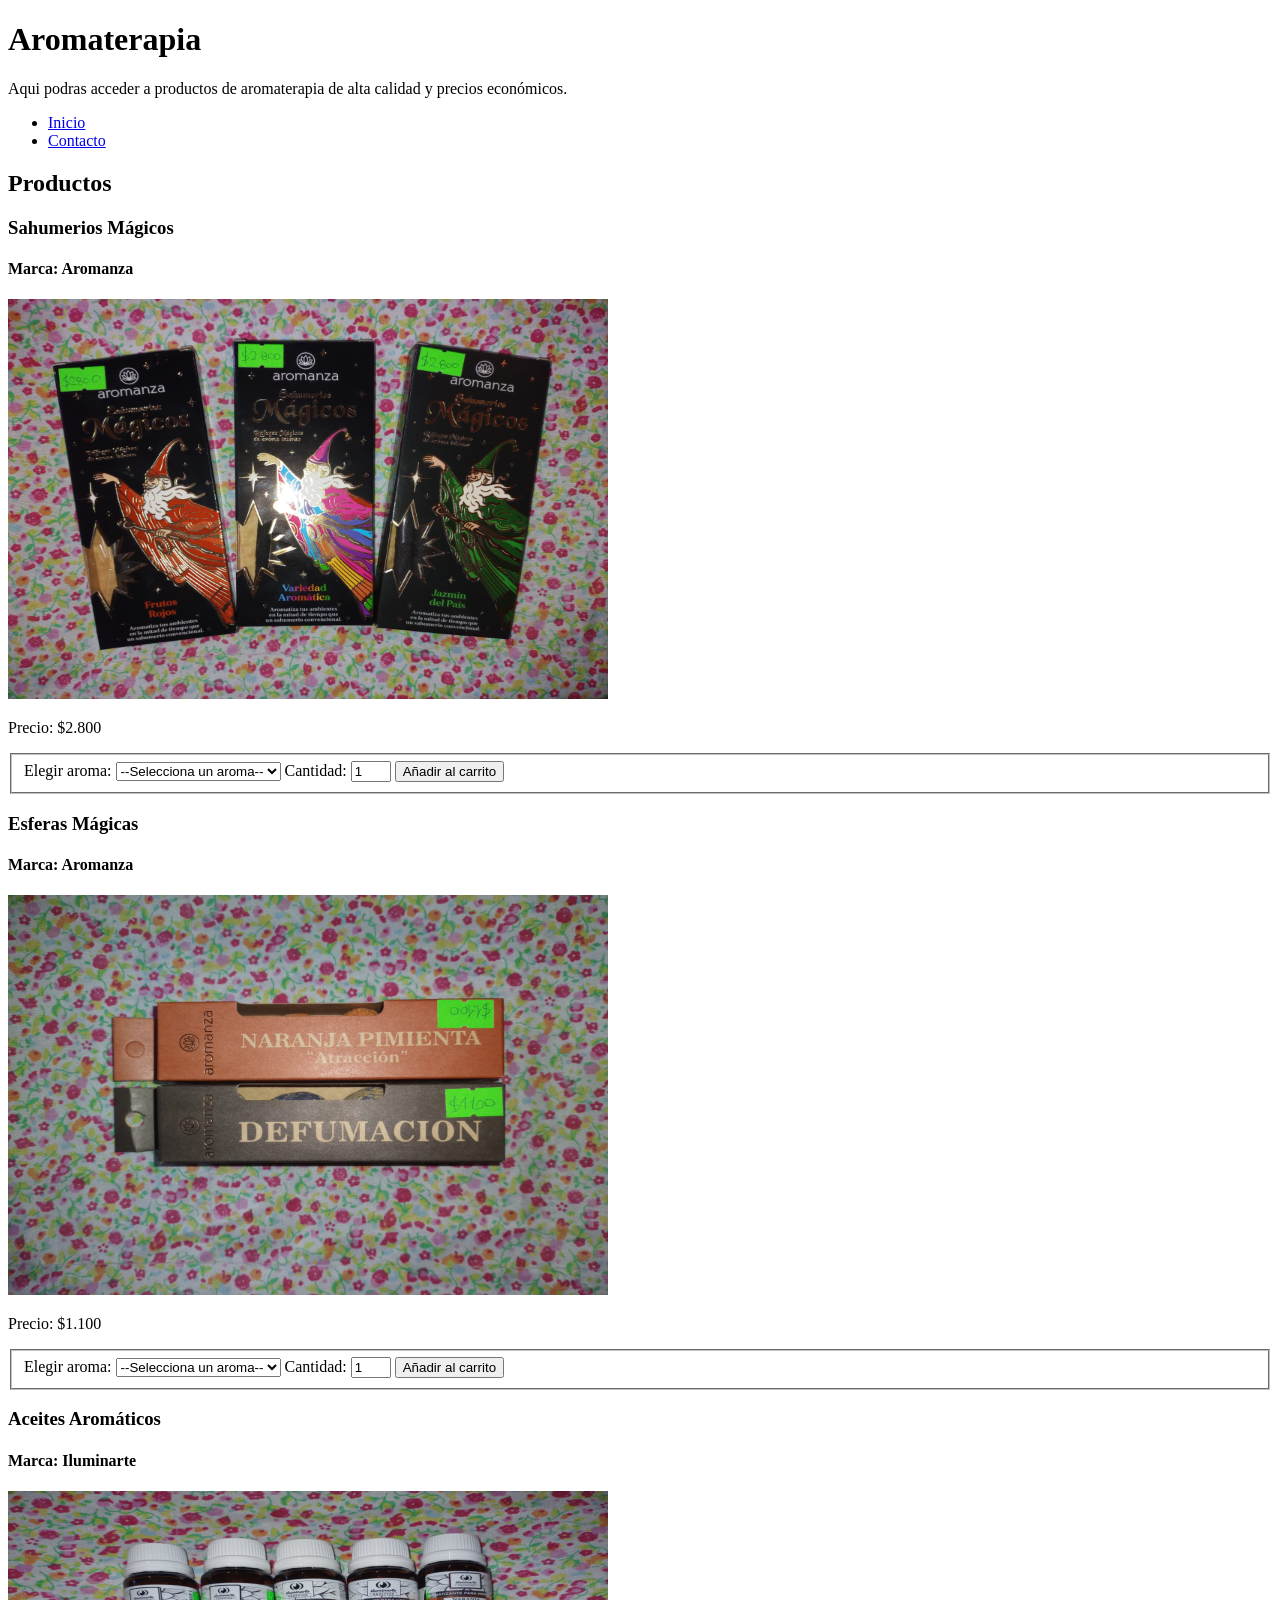
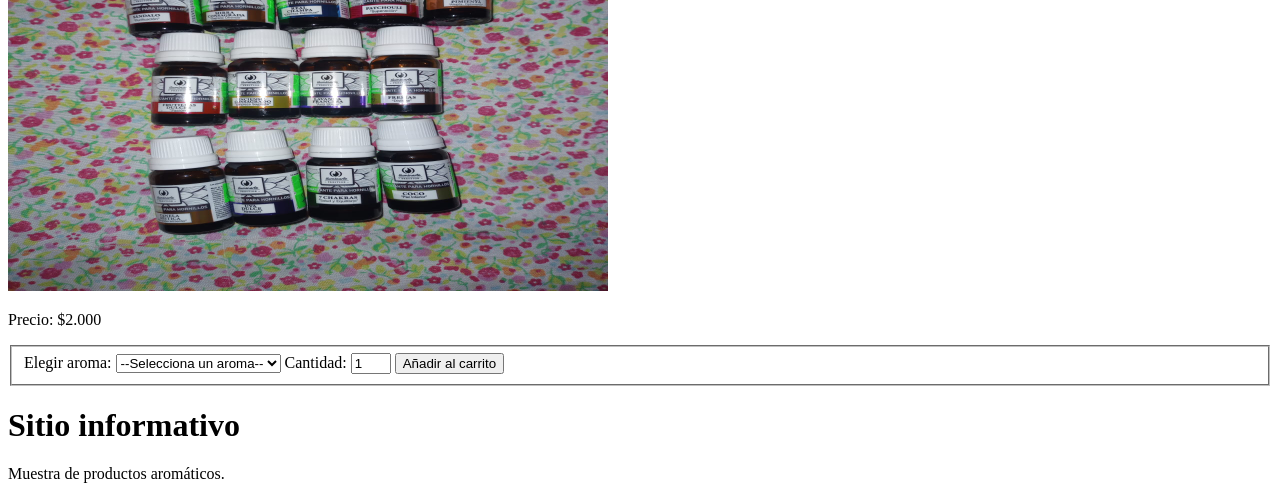
==== index.html @ 1c5d3e6c "Agregado de imagenes, uso de forms, labels e inputs" ====
<!doctype html>
<html lang="en">
  <head>
    <meta charset="UTF-8" />
    <meta name="viewport" content="width=device-width, initial-scale=1.0" />
    <title>Home</title>
  </head>
  <body>
    <header>
      <h1>Aromaterapia</h1>
      <p>
        Aqui podras acceder a productos de aromaterapia de alta calidad y
        precios económicos.
      </p>
      <nav>
        <ul>
          <li>
            <a href="./index.html">Inicio</a>
          </li>
          <li>
            <a href="./pages/contacto.html">Contacto</a>
          </li>
        </ul>
      </nav>
    </header>

    <main>
      <!-- productos -->
      <h2>Productos</h2>
      <section>
        <h3>Sahumerios Mágicos</h3>
        <h4>Marca: Aromanza</h4>
        <img
          src="./images/sahumerios.jpeg"
          alt="Tres cajas de: Frutos rojos, Variedad aromática, Jazmin del País"
          width="600"
          height="400"
        />
        <p>Precio: $2.800</p>

        <fieldset>
          <label for="sahumerio-elegido">Elegir aroma:</label>
          <select id="sahumerio-elegido" name="sahumerio-elegido">
            <option value="">--Selecciona un aroma--</option>
            <option value="frutos-rojos">Frutos rojos</option>
            <option value="variedad">Variedad Aromática</option>
            <option value="jazmin">Jazmín del País</option>
          </select>

          <label for="cantidad-sahumerio">Cantidad:</label>
          <input
            type="number"
            id="cantidad-sahumerio"
            name="cantidad-sahumerio"
            value="1"
            min="1"
            max="5"
            required
          />

          <button>Añadir al carrito</button>
        </fieldset>
      </section>

      <section>
        <h3>Esferas Mágicas</h3>
        <h4>Marca: Aromanza</h4>
        <img
          src="./images/esferas.jpeg"
          alt="Dos cajas de esferas para sahumar de Naranja pimienta y Defumación"
          width="600"
          height="400"
        />
        <p>Precio: $1.100</p>

        <fieldset>
          <label for="esfera-elegida">Elegir aroma:</label>
          <select id="esfera-elegida" name="esfera-elegida">
            <option value="">--Selecciona un aroma--</option>
            <option value="naranja">Naranja Pimienta</option>
            <option value="defumacion">Defumación</option>
          </select>

          <label for="cantidad-esfera">Cantidad:</label>
          <input
            type="number"
            id="cantidad-esfera"
            name="cantidad-esfera"
            value="1"
            min="1"
            max="5"
            required
          />

          <button>Añadir al carrito</button>
        </fieldset>
      </section>

      <section>
        <h3>Aceites Aromáticos</h3>
        <h4>Marca: Iluminarte</h4>
        <img
          src="./images/aceites.jpeg"
          alt="Frascos de aceites esenciales de 13 aromas diferentes"
          width="600"
          height="400"
        />
        <p>Precio: $2.000</p>

        <fieldset>
          <label for="aceite-aromatico">Elegir aroma:</label>
          <select id="aceite-aromatico" name="aceite-aromatico">
            <option value="">--Selecciona un aroma--</option>
            <option value="sandalo">Sándalo</option>
            <option value="mirra">Mirra Consagrada</option>
            <option value="champa">Real Champa</option>
            <option value="patchouli">Patchouli</option>
            <option value="naranja">Naranja Pimienta</option>
            <option value="frutilla">Frutillas Dulces</option>
            <option value="incienso">Incienso Consagrado</option>
            <option value="lavanda">Lavanda Francesa</option>
            <option value="fresias">Fresias</option>
            <option value="canela">Canela Mistica</option>
            <option value="uva">Uva Dulce</option>
            <option value="7chakras">7 Chakras</option>
            <option value="coco">Coco</option>
          </select>

          <label for="cantidad-aceite">Cantidad:</label>
          <input
            type="number"
            id="cantidad-aceite"
            name="cantidad-aceite"
            value="1"
            min="1"
            max="5"
            required
          />

          <button>Añadir al carrito</button>
        </fieldset>
      </section>
    </main>

    <footer>
      <!-- pie de pagina -->
      <h1>Sitio informativo</h1>
      <p>Muestra de productos aromáticos.</p>
    </footer>
  </body>
</html>
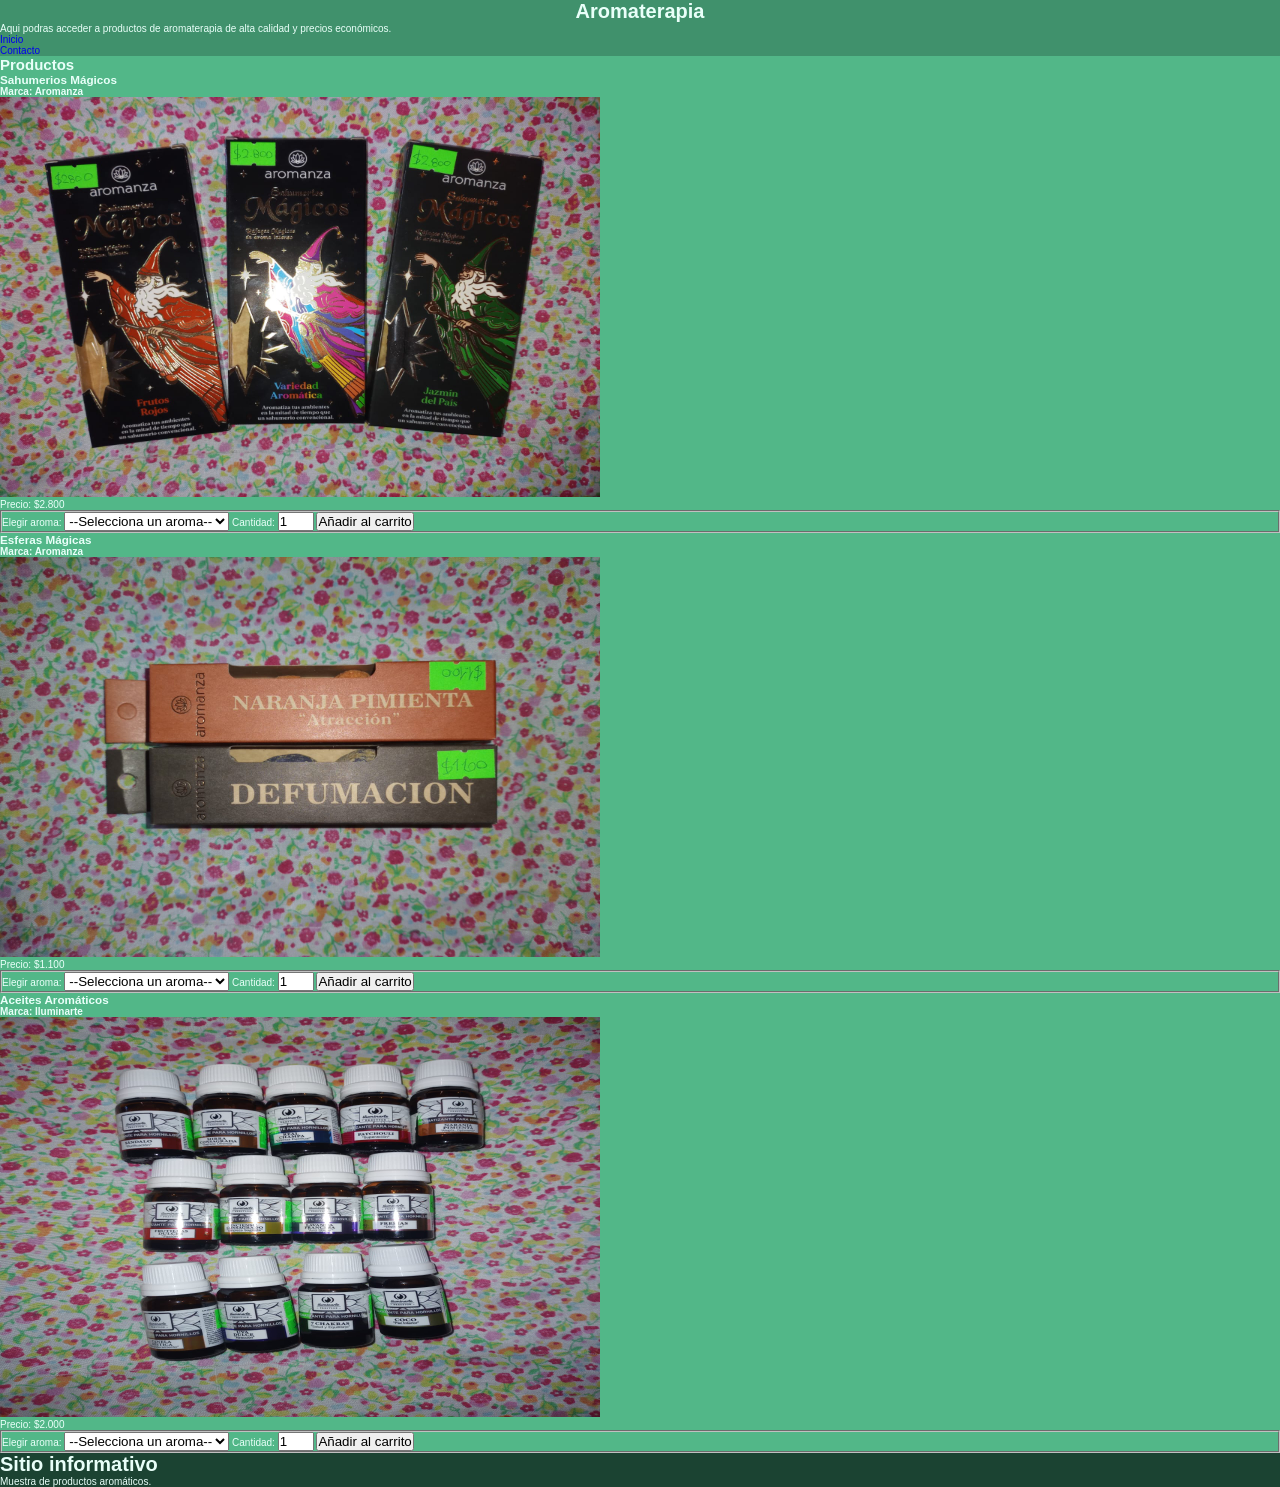
==== commit 6f5dd8cb: "Algo de css" ====
--- a/index.html
+++ b/index.html
@@ -3,11 +3,12 @@
   <head>
     <meta charset="UTF-8" />
     <meta name="viewport" content="width=device-width, initial-scale=1.0" />
+    <link rel="stylesheet" href="./css/styles.css" />
     <title>Home</title>
   </head>
   <body>
     <header>
-      <h1>Aromaterapia</h1>
+      <h1 class="centrado">Aromaterapia</h1>
       <p>
         Aqui podras acceder a productos de aromaterapia de alta calidad y
         precios económicos.
@@ -38,28 +39,30 @@
         />
         <p>Precio: $2.800</p>
 
-        <fieldset>
-          <label for="sahumerio-elegido">Elegir aroma:</label>
-          <select id="sahumerio-elegido" name="sahumerio-elegido">
-            <option value="">--Selecciona un aroma--</option>
-            <option value="frutos-rojos">Frutos rojos</option>
-            <option value="variedad">Variedad Aromática</option>
-            <option value="jazmin">Jazmín del País</option>
-          </select>
+        <form action="./pages/result.html" method="get" target="blank">
+          <fieldset>
+            <label for="sahumerio-elegido">Elegir aroma:</label>
+            <select id="sahumerio-elegido" name="sahumerio-elegido">
+              <option value="">--Selecciona un aroma--</option>
+              <option value="frutos-rojos">Frutos rojos</option>
+              <option value="variedad">Variedad Aromática</option>
+              <option value="jazmin">Jazmín del País</option>
+            </select>
 
-          <label for="cantidad-sahumerio">Cantidad:</label>
-          <input
-            type="number"
-            id="cantidad-sahumerio"
-            name="cantidad-sahumerio"
-            value="1"
-            min="1"
-            max="5"
-            required
-          />
+            <label for="cantidad-sahumerio">Cantidad:</label>
+            <input
+              type="number"
+              id="cantidad-sahumerio"
+              name="cantidad-sahumerio"
+              value="1"
+              min="1"
+              max="5"
+              required
+            />
 
-          <button>Añadir al carrito</button>
-        </fieldset>
+            <button>Añadir al carrito</button>
+          </fieldset>
+        </form>
       </section>
 
       <section>
@@ -72,28 +75,29 @@
           height="400"
         />
         <p>Precio: $1.100</p>
+        <form action="./pages/result.html" method="get" target="blank">
+          <fieldset>
+            <label for="esfera-elegida">Elegir aroma:</label>
+            <select id="esfera-elegida" name="esfera-elegida">
+              <option value="">--Selecciona un aroma--</option>
+              <option value="naranja">Naranja Pimienta</option>
+              <option value="defumacion">Defumación</option>
+            </select>
 
-        <fieldset>
-          <label for="esfera-elegida">Elegir aroma:</label>
-          <select id="esfera-elegida" name="esfera-elegida">
-            <option value="">--Selecciona un aroma--</option>
-            <option value="naranja">Naranja Pimienta</option>
-            <option value="defumacion">Defumación</option>
-          </select>
+            <label for="cantidad-esfera">Cantidad:</label>
+            <input
+              type="number"
+              id="cantidad-esfera"
+              name="cantidad-esfera"
+              value="1"
+              min="1"
+              max="5"
+              required
+            />
 
-          <label for="cantidad-esfera">Cantidad:</label>
-          <input
-            type="number"
-            id="cantidad-esfera"
-            name="cantidad-esfera"
-            value="1"
-            min="1"
-            max="5"
-            required
-          />
-
-          <button>Añadir al carrito</button>
-        </fieldset>
+            <button>Añadir al carrito</button>
+          </fieldset>
+        </form>
       </section>
 
       <section>
@@ -107,38 +111,40 @@
         />
         <p>Precio: $2.000</p>
 
-        <fieldset>
-          <label for="aceite-aromatico">Elegir aroma:</label>
-          <select id="aceite-aromatico" name="aceite-aromatico">
-            <option value="">--Selecciona un aroma--</option>
-            <option value="sandalo">Sándalo</option>
-            <option value="mirra">Mirra Consagrada</option>
-            <option value="champa">Real Champa</option>
-            <option value="patchouli">Patchouli</option>
-            <option value="naranja">Naranja Pimienta</option>
-            <option value="frutilla">Frutillas Dulces</option>
-            <option value="incienso">Incienso Consagrado</option>
-            <option value="lavanda">Lavanda Francesa</option>
-            <option value="fresias">Fresias</option>
-            <option value="canela">Canela Mistica</option>
-            <option value="uva">Uva Dulce</option>
-            <option value="7chakras">7 Chakras</option>
-            <option value="coco">Coco</option>
-          </select>
+        <form action="./pages/result.html" method="get" target="blank">
+          <fieldset>
+            <label for="aceite-aromatico">Elegir aroma:</label>
+            <select id="aceite-aromatico" name="aceite-aromatico">
+              <option value="">--Selecciona un aroma--</option>
+              <option value="sandalo">Sándalo</option>
+              <option value="mirra">Mirra Consagrada</option>
+              <option value="champa">Real Champa</option>
+              <option value="patchouli">Patchouli</option>
+              <option value="naranja">Naranja Pimienta</option>
+              <option value="frutilla">Frutillas Dulces</option>
+              <option value="incienso">Incienso Consagrado</option>
+              <option value="lavanda">Lavanda Francesa</option>
+              <option value="fresias">Fresias</option>
+              <option value="canela">Canela Mistica</option>
+              <option value="uva">Uva Dulce</option>
+              <option value="7chakras">7 Chakras</option>
+              <option value="coco">Coco</option>
+            </select>
 
-          <label for="cantidad-aceite">Cantidad:</label>
-          <input
-            type="number"
-            id="cantidad-aceite"
-            name="cantidad-aceite"
-            value="1"
-            min="1"
-            max="5"
-            required
-          />
+            <label for="cantidad-aceite">Cantidad:</label>
+            <input
+              type="number"
+              id="cantidad-aceite"
+              name="cantidad-aceite"
+              value="1"
+              min="1"
+              max="5"
+              required
+            />
 
-          <button>Añadir al carrito</button>
-        </fieldset>
+            <button>Añadir al carrito</button>
+          </fieldset>
+        </form>
       </section>
     </main>
 
--- a/css/styles.css
+++ b/css/styles.css
@@ -0,0 +1,39 @@
+* {
+  margin: 0;
+  padding: 0;
+  box-sizing: border-box;
+  font-family: Arial, Helvetica, sans-serif;
+}
+
+body {
+  background-color: #52b788;
+  color: #e9fff9;
+}
+
+/* -------------------------------------------------------------------------- */
+/*                          config para  1rem = 10px                          */
+/* -------------------------------------------------------------------------- */
+
+html {
+  font-size: 62.5%;
+}
+
+header {
+  background-color: #40916c;
+}
+
+footer {
+  background-color: #1b4332;
+}
+
+.centrado {
+  text-align: center;
+}
+
+ul {
+  list-style: none;
+}
+
+ul a {
+  text-decoration: none;
+}
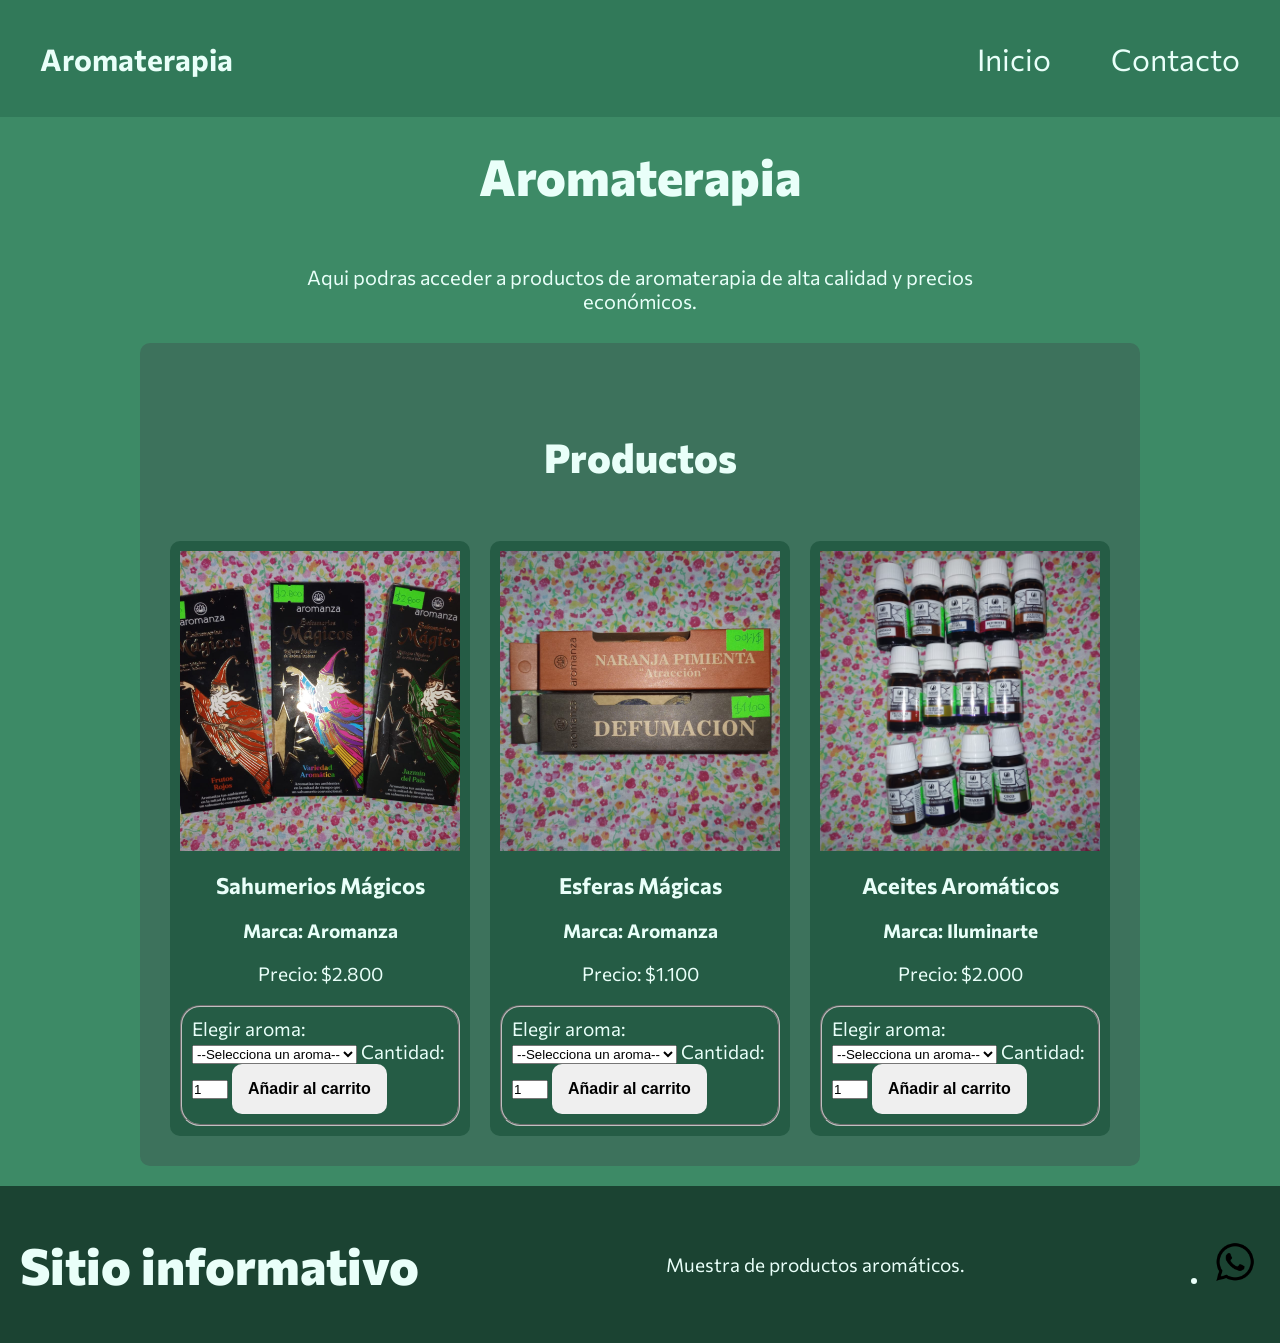
==== commit f4951389: "Aplicando estilos a pagina de inicio" ====
--- a/index.html
+++ b/index.html
@@ -1,19 +1,24 @@
 <!doctype html>
-<html lang="en">
+<html lang="es">
   <head>
     <meta charset="UTF-8" />
     <meta name="viewport" content="width=device-width, initial-scale=1.0" />
+    <link rel="preconnect" href="https://fonts.googleapis.com" />
+    <link rel="preconnect" href="https://fonts.gstatic.com" crossorigin />
+    <link
+      href="https://fonts.googleapis.com/css2?family=Commissioner:wght@100..900&display=swap"
+      rel="stylesheet"
+    />
     <link rel="stylesheet" href="./css/styles.css" />
-    <title>Home</title>
+    <title>Inicio - Aromaterapia</title>
   </head>
   <body>
-    <header>
-      <h1 class="centrado">Aromaterapia</h1>
-      <p>
-        Aqui podras acceder a productos de aromaterapia de alta calidad y
-        precios económicos.
-      </p>
-      <nav>
+    <header class="bg-primario">
+      <div class="div-logo">
+        <a class="logo" href="./index.html">Aromaterapia</a>
+      </div>
+
+      <nav class="header-nav">
         <ul>
           <li>
             <a href="./index.html">Inicio</a>
@@ -26,132 +31,169 @@
     </header>
 
     <main>
-      <!-- productos -->
-      <h2>Productos</h2>
-      <section>
-        <h3>Sahumerios Mágicos</h3>
-        <h4>Marca: Aromanza</h4>
-        <img
-          src="./images/sahumerios.jpeg"
-          alt="Tres cajas de: Frutos rojos, Variedad aromática, Jazmin del País"
-          width="600"
-          height="400"
-        />
-        <p>Precio: $2.800</p>
-
-        <form action="./pages/result.html" method="get" target="blank">
-          <fieldset>
-            <label for="sahumerio-elegido">Elegir aroma:</label>
-            <select id="sahumerio-elegido" name="sahumerio-elegido">
-              <option value="">--Selecciona un aroma--</option>
-              <option value="frutos-rojos">Frutos rojos</option>
-              <option value="variedad">Variedad Aromática</option>
-              <option value="jazmin">Jazmín del País</option>
-            </select>
-
-            <label for="cantidad-sahumerio">Cantidad:</label>
-            <input
-              type="number"
-              id="cantidad-sahumerio"
-              name="cantidad-sahumerio"
-              value="1"
-              min="1"
-              max="5"
-              required
-            />
-
-            <button>Añadir al carrito</button>
-          </fieldset>
-        </form>
+      <section class="inicio">
+        <h1>Aromaterapia</h1>
+        <p class="parrafo">
+          Aqui podras acceder a productos de aromaterapia de alta calidad y
+          precios económicos.
+        </p>
       </section>
 
-      <section>
-        <h3>Esferas Mágicas</h3>
-        <h4>Marca: Aromanza</h4>
-        <img
-          src="./images/esferas.jpeg"
-          alt="Dos cajas de esferas para sahumar de Naranja pimienta y Defumación"
-          width="600"
-          height="400"
-        />
-        <p>Precio: $1.100</p>
-        <form action="./pages/result.html" method="get" target="blank">
-          <fieldset>
-            <label for="esfera-elegida">Elegir aroma:</label>
-            <select id="esfera-elegida" name="esfera-elegida">
-              <option value="">--Selecciona un aroma--</option>
-              <option value="naranja">Naranja Pimienta</option>
-              <option value="defumacion">Defumación</option>
-            </select>
+      <section class="area-productos">
+        <!-- --------------- aca van todas las tarjetas de productos --------------- -->
+        <h2>Productos</h2>
+        <div class="contenedor-tarjetas">
+          <article class="tarjeta">
+            <img
+              src="./images/sahumerios.jpeg"
+              alt="Tres cajas de: Frutos rojos, Variedad aromática, Jazmin del País"
+              width="300"
+            />
+            <h3>Sahumerios Mágicos</h3>
+            <h4>Marca: Aromanza</h4>
 
-            <label for="cantidad-esfera">Cantidad:</label>
-            <input
-              type="number"
-              id="cantidad-esfera"
-              name="cantidad-esfera"
-              value="1"
-              min="1"
-              max="5"
-              required
+            <p>Precio: $2.800</p>
+
+            <form
+              class="form-productos"
+              action="./pages/result.html"
+              method="get"
+              target="blank"
+            >
+              <fieldset>
+                <label for="sahumerio-elegido">Elegir aroma:</label>
+                <select id="sahumerio-elegido" name="sahumerio-elegido">
+                  <option value="">--Selecciona un aroma--</option>
+                  <option value="frutos-rojos">Frutos rojos</option>
+                  <option value="variedad">Variedad Aromática</option>
+                  <option value="jazmin">Jazmín del País</option>
+                </select>
+
+                <label for="cantidad-sahumerio">Cantidad:</label>
+                <input
+                  type="number"
+                  id="cantidad-sahumerio"
+                  name="cantidad-sahumerio"
+                  value="1"
+                  min="1"
+                  max="5"
+                  required
+                />
+
+                <button class="btn">Añadir al carrito</button>
+              </fieldset>
+            </form>
+          </article>
+
+          <article class="tarjeta">
+            <img
+              src="./images/esferas.jpeg"
+              alt="Dos cajas de esferas para sahumar de Naranja pimienta y Defumación"
+              width="300"
             />
+            <h3>Esferas Mágicas</h3>
+            <h4>Marca: Aromanza</h4>
 
-            <button>Añadir al carrito</button>
-          </fieldset>
-        </form>
-      </section>
+            <p>Precio: $1.100</p>
+            <form
+              class="form-productos"
+              action="./pages/result.html"
+              method="get"
+              target="blank"
+            >
+              <fieldset>
+                <label for="esfera-elegida">Elegir aroma:</label>
+                <select id="esfera-elegida" name="esfera-elegida">
+                  <option value="">--Selecciona un aroma--</option>
+                  <option value="naranja">Naranja Pimienta</option>
+                  <option value="defumacion">Defumación</option>
+                </select>
 
-      <section>
-        <h3>Aceites Aromáticos</h3>
-        <h4>Marca: Iluminarte</h4>
-        <img
-          src="./images/aceites.jpeg"
-          alt="Frascos de aceites esenciales de 13 aromas diferentes"
-          width="600"
-          height="400"
-        />
-        <p>Precio: $2.000</p>
+                <label for="cantidad-esfera">Cantidad:</label>
+                <input
+                  type="number"
+                  id="cantidad-esfera"
+                  name="cantidad-esfera"
+                  value="1"
+                  min="1"
+                  max="5"
+                  required
+                />
 
-        <form action="./pages/result.html" method="get" target="blank">
-          <fieldset>
-            <label for="aceite-aromatico">Elegir aroma:</label>
-            <select id="aceite-aromatico" name="aceite-aromatico">
-              <option value="">--Selecciona un aroma--</option>
-              <option value="sandalo">Sándalo</option>
-              <option value="mirra">Mirra Consagrada</option>
-              <option value="champa">Real Champa</option>
-              <option value="patchouli">Patchouli</option>
-              <option value="naranja">Naranja Pimienta</option>
-              <option value="frutilla">Frutillas Dulces</option>
-              <option value="incienso">Incienso Consagrado</option>
-              <option value="lavanda">Lavanda Francesa</option>
-              <option value="fresias">Fresias</option>
-              <option value="canela">Canela Mistica</option>
-              <option value="uva">Uva Dulce</option>
-              <option value="7chakras">7 Chakras</option>
-              <option value="coco">Coco</option>
-            </select>
+                <button class="btn">Añadir al carrito</button>
+              </fieldset>
+            </form>
+          </article>
 
-            <label for="cantidad-aceite">Cantidad:</label>
-            <input
-              type="number"
-              id="cantidad-aceite"
-              name="cantidad-aceite"
-              value="1"
-              min="1"
-              max="5"
-              required
+          <article class="tarjeta">
+            <img
+              src="./images/aceites.jpeg"
+              alt="Frascos de aceites esenciales de 13 aromas diferentes"
+              width="300"
             />
+            <h3>Aceites Aromáticos</h3>
+            <h4>Marca: Iluminarte</h4>
+            <p>Precio: $2.000</p>
+            <form
+              class="form-productos"
+              action="./pages/result.html"
+              method="get"
+              target="blank"
+            >
+              <fieldset>
+                <label for="aceite-aromatico">Elegir aroma:</label>
+                <select id="aceite-aromatico" name="aceite-aromatico">
+                  <option value="">--Selecciona un aroma--</option>
+                  <option value="sandalo">Sándalo</option>
+                  <option value="mirra">Mirra Consagrada</option>
+                  <option value="champa">Real Champa</option>
+                  <option value="patchouli">Patchouli</option>
+                  <option value="naranja">Naranja Pimienta</option>
+                  <option value="frutilla">Frutillas Dulces</option>
+                  <option value="incienso">Incienso Consagrado</option>
+                  <option value="lavanda">Lavanda Francesa</option>
+                  <option value="fresias">Fresias</option>
+                  <option value="canela">Canela Mistica</option>
+                  <option value="uva">Uva Dulce</option>
+                  <option value="7chakras">7 Chakras</option>
+                  <option value="coco">Coco</option>
+                </select>
 
-            <button>Añadir al carrito</button>
-          </fieldset>
-        </form>
+                <label for="cantidad-aceite">Cantidad:</label>
+                <input
+                  type="number"
+                  id="cantidad-aceite"
+                  name="cantidad-aceite"
+                  value="1"
+                  min="1"
+                  max="5"
+                  required
+                />
+
+                <button class="btn">Añadir al carrito</button>
+              </fieldset>
+            </form>
+          </article>
+        </div>
       </section>
     </main>
 
-    <footer>
+    <footer class="bg-secundario">
       <!-- pie de pagina -->
       <h1>Sitio informativo</h1>
       <p>Muestra de productos aromáticos.</p>
+
+      <nav class="footer-list">
+        <ul>
+          <li>
+            <img
+              src="./images/whatsapp.png"
+              alt="logo de whatsapp"
+              width="50"
+            />
+          </li>
+        </ul>
+      </nav>
     </footer>
   </body>
 </html>
--- a/css/styles.css
+++ b/css/styles.css
@@ -2,12 +2,6 @@
   margin: 0;
   padding: 0;
   box-sizing: border-box;
-  font-family: Arial, Helvetica, sans-serif;
-}
-
-body {
-  background-color: #52b788;
-  color: #e9fff9;
 }
 
 /* -------------------------------------------------------------------------- */
@@ -18,22 +12,167 @@
   font-size: 62.5%;
 }
 
-header {
-  background-color: #40916c;
+body {
+  font-family: "Commissioner", sans-serif;
+  font-size: 1.9rem;
+  background-color: #3d8a66;
+  color: #e9fff9;
+  display: flex;
+  flex-direction: column;
+  min-height: 100vh;
+}
+
+main {
+  width: 80%;
+  margin: auto;
+  padding-bottom: 2rem;
+  flex: 1;
+  display: flex;
+  flex-direction: column;
+  align-items: center;
+}
+
+h1 {
+  font-size: 5rem;
+  font-weight: 800;
+  line-height: 1.15;
+  margin: 3rem 0;
+}
+
+h2 {
+  color: #e9fff9;
+  font-size: 4rem;
+  font-weight: 800;
+  line-height: 1.2;
+  text-align: center;
+  margin: 3rem 0;
+  padding: 3rem;
+}
+
+.btn {
+  border: none;
+  font-size: 1.6rem;
+  font-weight: bold;
+  padding: 1.6rem;
+  border-radius: 1rem;
+}
+
+header,
+footer {
+  width: 100%;
+  display: flex;
+  justify-content: space-between;
+  align-items: center;
 }
 
 footer {
+  padding: 2rem;
+}
+
+.div-logo {
+  margin-left: 2rem;
+  font-weight: bold;
+}
+
+.logo,
+.header-nav a {
+  text-decoration: none;
+  font-size: 3rem;
+  color: inherit;
+  display: inline-block;
+  padding: 2rem;
+}
+
+.header-nav {
+  margin: 2rem;
+}
+
+.header-nav ul,
+footer .footer-list {
+  list-style: none;
+  display: flex;
+  gap: 2rem;
+}
+
+.footer-list img {
+  text-decoration: none;
+  width: 5rem;
+  padding: 0.5rem;
+}
+
+/* -------------------------------------------------------------------------- */
+/*                                   colores                                  */
+/* -------------------------------------------------------------------------- */
+
+.bg-primario {
+  background-color: #317959;
+}
+
+.bg-secundario {
   background-color: #1b4332;
 }
 
-.centrado {
+/* -------------------------------------------------------------------------- */
+/*                                   inicio                                   */
+/* -------------------------------------------------------------------------- */
+.inicio {
+  display: flex;
+  justify-content: center;
+  align-items: center;
+  flex-wrap: wrap;
+}
+
+.inicio h1 {
+  width: 100%;
   text-align: center;
 }
 
-ul {
-  list-style: none;
+.parrafo {
+  width: 80%;
+  text-align: center;
+  font-size: 2rem;
+  padding: 3rem;
 }
 
-ul a {
-  text-decoration: none;
+.area-productos {
+  background-color: #3d725c;
+  border-radius: 1rem;
+  padding: 3rem;
 }
+
+.contenedor-tarjetas {
+  display: flex;
+  justify-content: center;
+  gap: 2rem;
+  flex-wrap: wrap;
+}
+
+.tarjeta {
+  background-color: #255c45;
+  width: 30rem;
+  border-radius: 1rem;
+  overflow: hidden;
+  display: flex;
+  flex-direction: column;
+  align-items: center;
+  gap: 2rem;
+  padding: 1rem;
+}
+
+.tarjeta img {
+  width: 100%;
+  height: 30rem;
+  object-fit: cover;
+}
+
+.form-productos {
+  display: flex;
+  flex-direction: column;
+  align-items: center;
+}
+
+.form-productos fieldset {
+  padding: 1rem;
+  border-radius: 2rem;
+  /* -------------------------------- continuar ------------------------------- */
+}
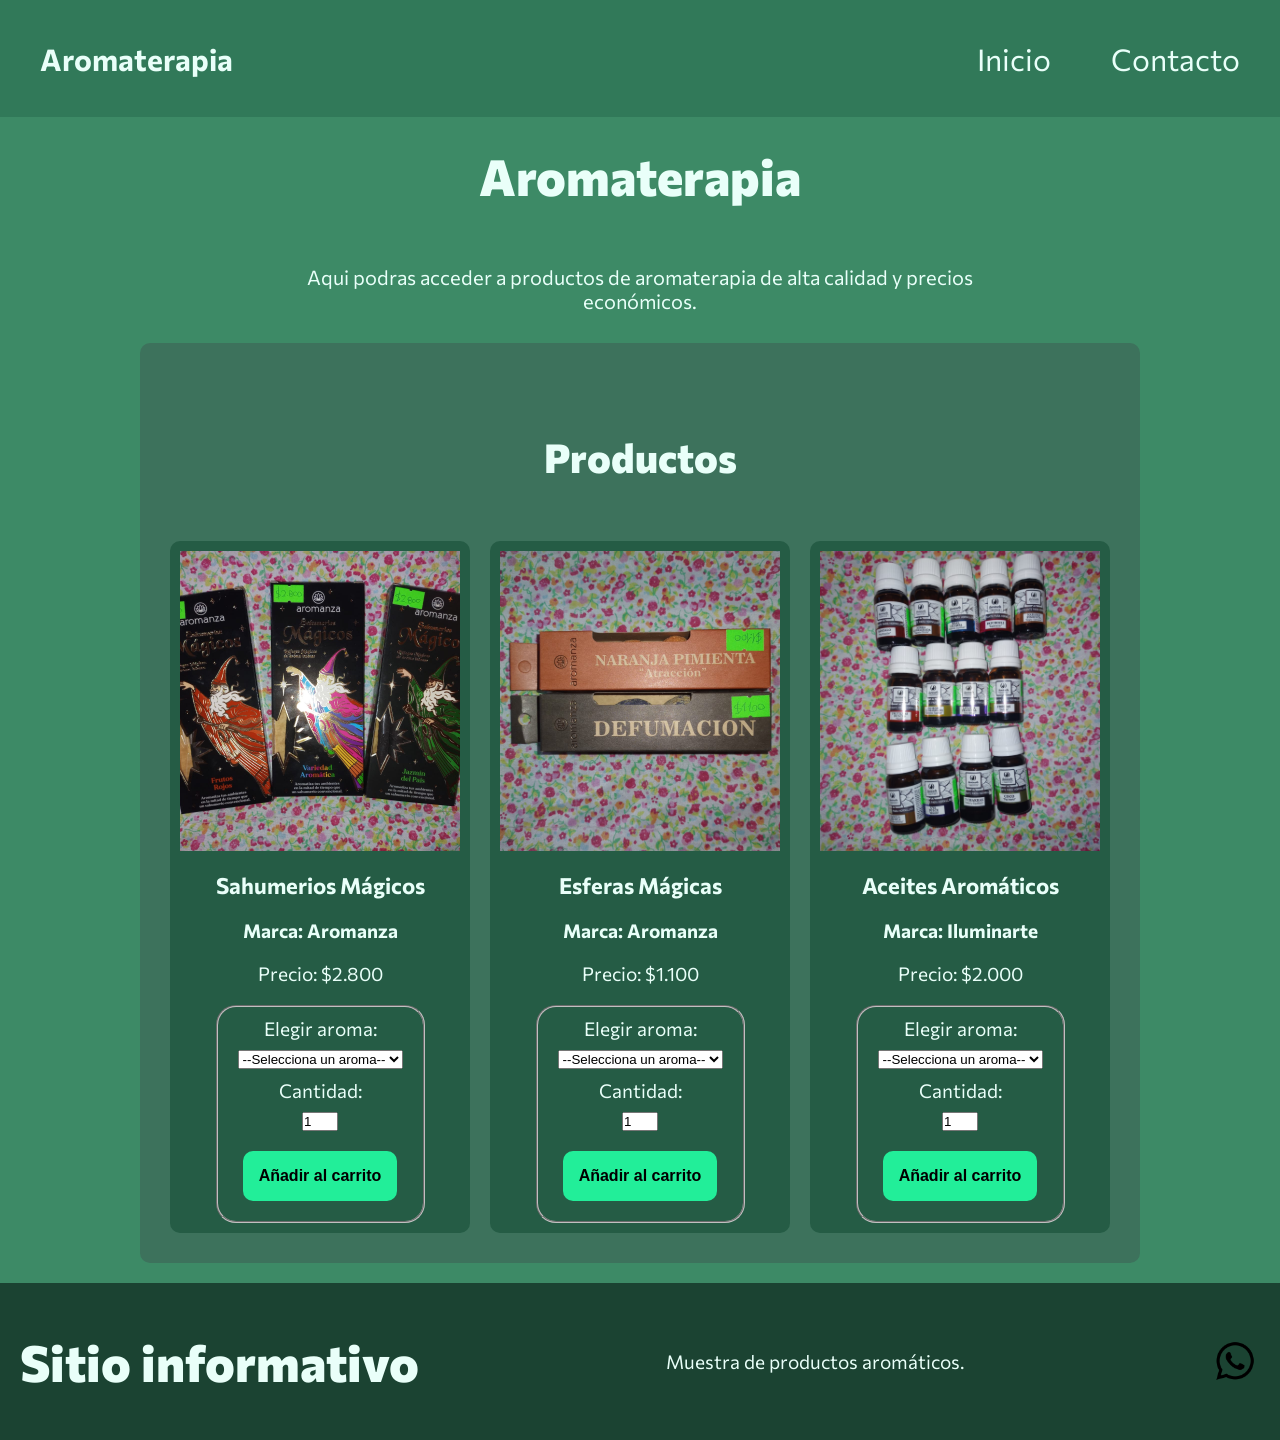
==== commit 362d214c: "aplicando estilos a inicio y contacto" ====
--- a/index.html
+++ b/index.html
@@ -54,13 +54,8 @@
 
             <p>Precio: $2.800</p>
 
-            <form
-              class="form-productos"
-              action="./pages/result.html"
-              method="get"
-              target="blank"
-            >
-              <fieldset>
+            <form action="./pages/result.html" method="get" target="blank">
+              <fieldset class="fieldset-producto">
                 <label for="sahumerio-elegido">Elegir aroma:</label>
                 <select id="sahumerio-elegido" name="sahumerio-elegido">
                   <option value="">--Selecciona un aroma--</option>
@@ -95,13 +90,8 @@
             <h4>Marca: Aromanza</h4>
 
             <p>Precio: $1.100</p>
-            <form
-              class="form-productos"
-              action="./pages/result.html"
-              method="get"
-              target="blank"
-            >
-              <fieldset>
+            <form action="./pages/result.html" method="get" target="blank">
+              <fieldset class="fieldset-producto">
                 <label for="esfera-elegida">Elegir aroma:</label>
                 <select id="esfera-elegida" name="esfera-elegida">
                   <option value="">--Selecciona un aroma--</option>
@@ -134,13 +124,8 @@
             <h3>Aceites Aromáticos</h3>
             <h4>Marca: Iluminarte</h4>
             <p>Precio: $2.000</p>
-            <form
-              class="form-productos"
-              action="./pages/result.html"
-              method="get"
-              target="blank"
-            >
-              <fieldset>
+            <form action="./pages/result.html" method="get" target="blank">
+              <fieldset class="fieldset-producto">
                 <label for="aceite-aromatico">Elegir aroma:</label>
                 <select id="aceite-aromatico" name="aceite-aromatico">
                   <option value="">--Selecciona un aroma--</option>
--- a/css/styles.css
+++ b/css/styles.css
@@ -55,6 +55,7 @@
   font-weight: bold;
   padding: 1.6rem;
   border-radius: 1rem;
+  background-color: #22ee99;
 }
 
 header,
@@ -88,7 +89,8 @@
 }
 
 .header-nav ul,
-footer .footer-list {
+footer .footer-list,
+li {
   list-style: none;
   display: flex;
   gap: 2rem;
@@ -165,14 +167,34 @@
   object-fit: cover;
 }
 
-.form-productos {
-  display: flex;
-  flex-direction: column;
-  align-items: center;
-}
-
-.form-productos fieldset {
+.fieldset-producto {
+  display: flex;
+  flex-direction: column;
+  align-items: center;
   padding: 1rem;
   border-radius: 2rem;
-  /* -------------------------------- continuar ------------------------------- */
-}
+  justify-content: center;
+}
+
+.fieldset-producto input,
+select,
+button {
+  margin: 1rem;
+}
+
+/* -------------------------------------------------------------------------- */
+/*                                  Contacto                                  */
+/* -------------------------------------------------------------------------- */
+.fieldset-contacto {
+  display: flex;
+  flex-direction: column;
+  align-items: stretch;
+  padding: 3rem;
+  border-radius: 2rem;
+  justify-content: center;
+  margin: 0 4%;
+}
+
+.consulta {
+  width: 80%;
+}
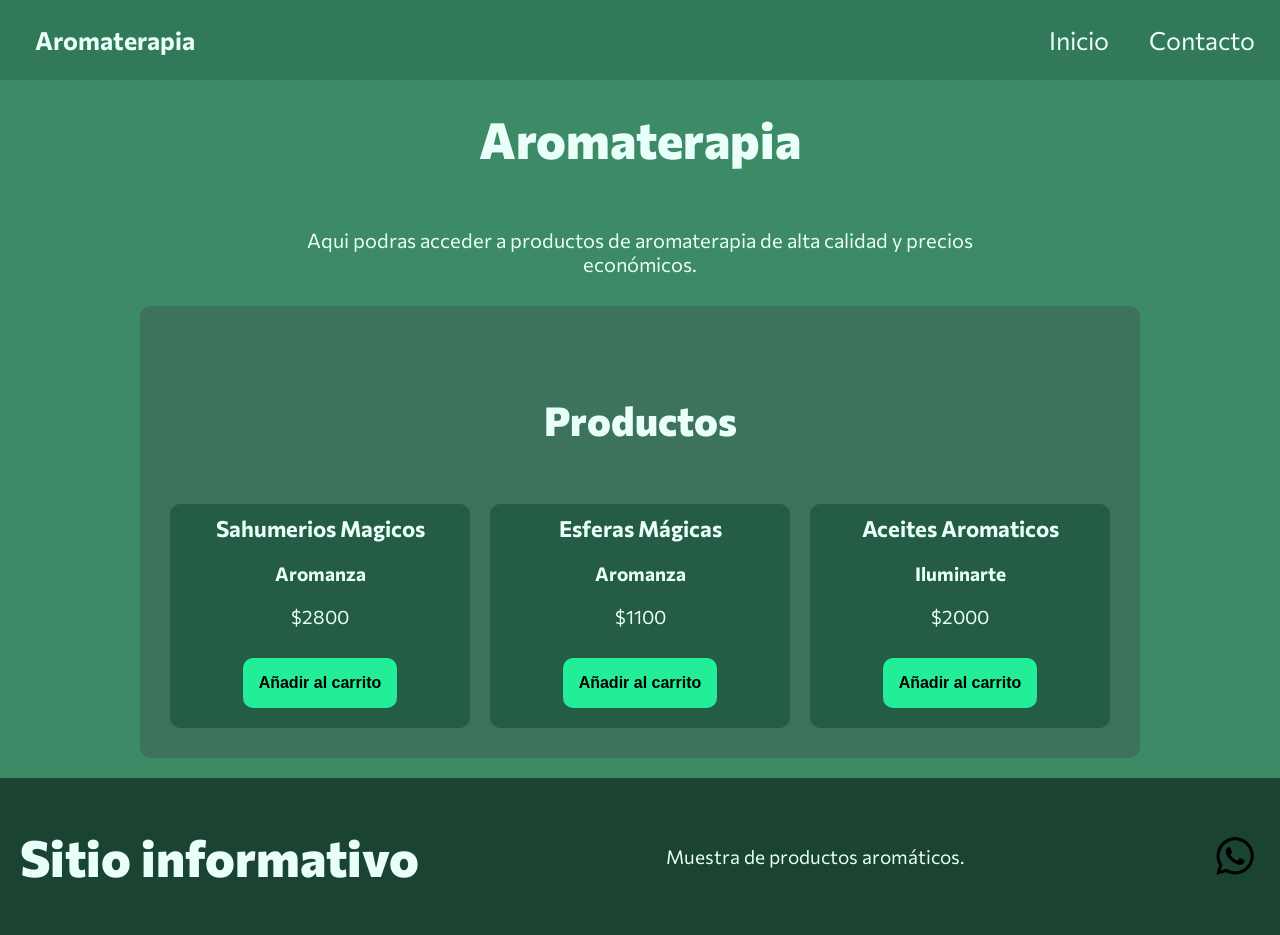
==== commit cabe2c33: "Agregado de tarjetas de productos desde js" ====
--- a/index.html
+++ b/index.html
@@ -42,8 +42,8 @@
       <section class="area-productos">
         <!-- --------------- aca van todas las tarjetas de productos --------------- -->
         <h2>Productos</h2>
-        <div class="contenedor-tarjetas">
-          <article class="tarjeta">
+        <div id="contenedor-tarjetas" class="contenedor-tarjetas">
+          <!-- <article class="tarjeta">
             <img
               src="./images/sahumerios.jpeg"
               alt="Tres cajas de: Frutos rojos, Variedad aromática, Jazmin del País"
@@ -158,7 +158,7 @@
                 <button class="btn">Añadir al carrito</button>
               </fieldset>
             </form>
-          </article>
+          </article> -->
         </div>
       </section>
     </main>
@@ -180,5 +180,6 @@
         </ul>
       </nav>
     </footer>
+    <script src="./js/index.js" type="module"></script>
   </body>
 </html>
--- a/css/styles.css
+++ b/css/styles.css
@@ -20,6 +20,7 @@
   display: flex;
   flex-direction: column;
   min-height: 100vh;
+  width: 100%;
 }
 
 main {
@@ -78,14 +79,14 @@
 .logo,
 .header-nav a {
   text-decoration: none;
-  font-size: 3rem;
+  font-size: 2.5rem;
   color: inherit;
   display: inline-block;
-  padding: 2rem;
+  padding: 1.5rem;
 }
 
 .header-nav {
-  margin: 2rem;
+  margin: 1rem;
 }
 
 .header-nav ul,
@@ -93,7 +94,7 @@
 li {
   list-style: none;
   display: flex;
-  gap: 2rem;
+  gap: 1rem;
 }
 
 .footer-list img {
@@ -198,3 +199,18 @@
 .consulta {
   width: 80%;
 }
+
+/* -------------------------------------------------------------------------- */
+/*                                Media Queries                               */
+/* -------------------------------------------------------------------------- */
+@media (max-width: 600px) {
+  header,
+  footer {
+    flex-direction: column;
+  }
+
+  .header-nav,
+  .div-logo {
+    margin: 0;
+  }
+}
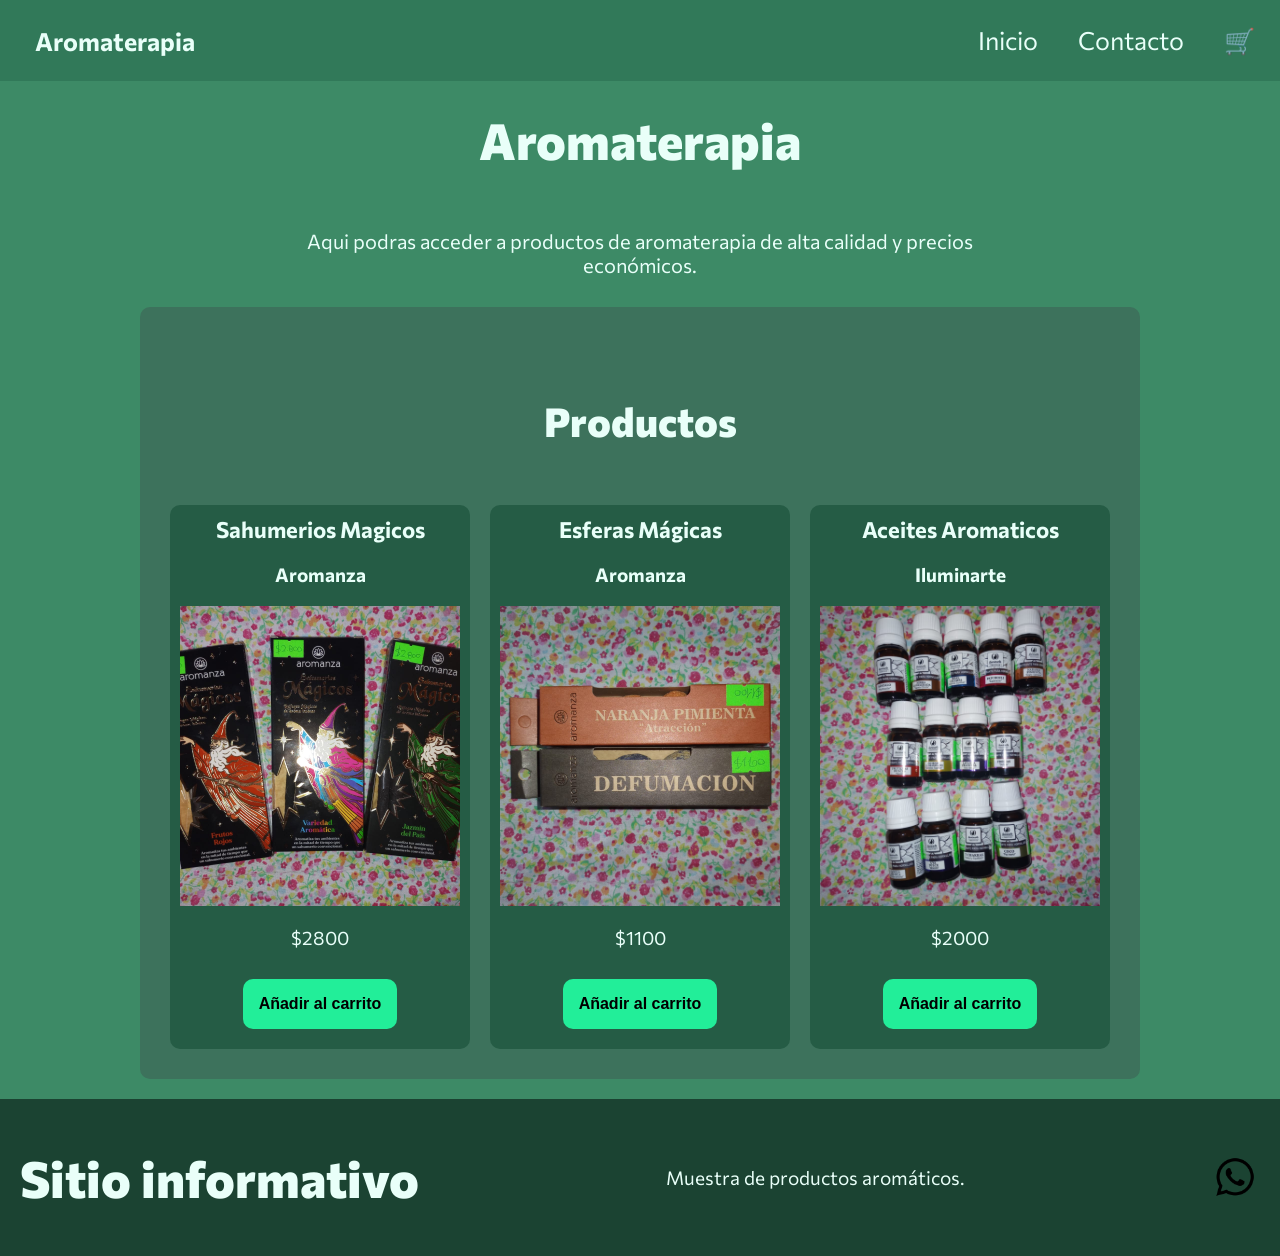
==== commit 137e465e: "Agregado de archivos js y la pagina contacto" ====
--- a/index.html
+++ b/index.html
@@ -25,6 +25,11 @@
           </li>
           <li>
             <a href="./pages/contacto.html">Contacto</a>
+          </li>
+          <li>
+            <a href="./pages/carrito.html"
+              >🛒<span id="contador-carrito"></span
+            ></a>
           </li>
         </ul>
       </nav>
@@ -180,6 +185,7 @@
         </ul>
       </nav>
     </footer>
+
     <script src="./js/index.js" type="module"></script>
   </body>
 </html>
